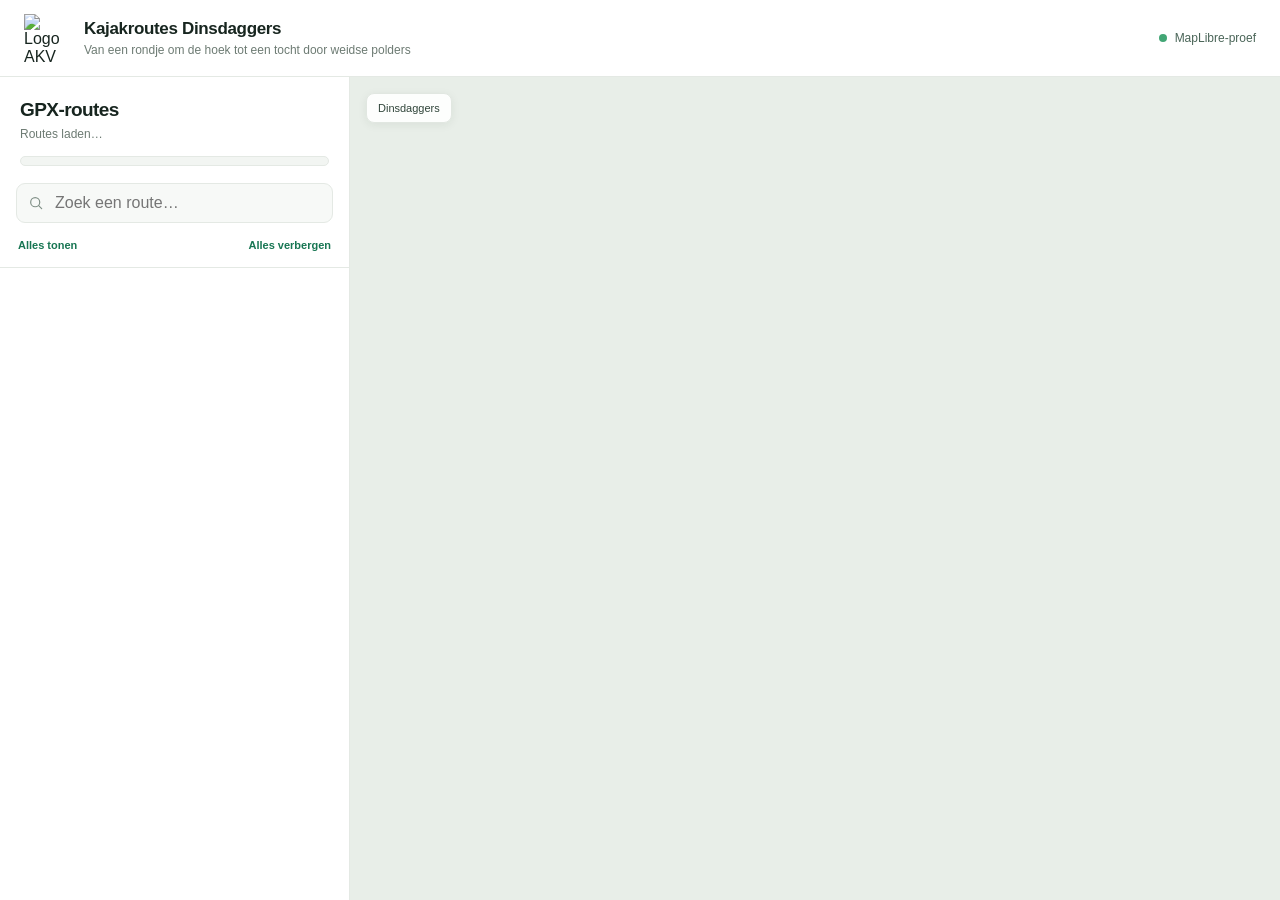
==== map-libre/index.html @ 186e7598 "Add MapLibre route interaction parity Co-authored-by: Copilot <223556219+Copilot@users.noreply.githu" ====
<!doctype html>
<html lang="nl">
  <head>
    <meta charset="utf-8">
    <meta name="viewport" content="width=device-width, initial-scale=1">
    <meta name="theme-color" content="#f5f7f4">
    <title>MapLibre-proef | Kajakroutes</title>
    <link
      rel="stylesheet"
      href="https://unpkg.com/maplibre-gl@6.18.0/dist/maplibre-gl.css"
    >
    <link rel="stylesheet" href="../shared/styles.css">
  </head>
  <body>
    <main class="app">
      <header class="topbar">
        <div class="brand">
          <img
            class="brand-logo"
            src="https://www.akvodysseus.nl/wp-content/uploads/2021/05/cropped-WhatsApp-Image-2021-05-12-at-10.14.57.jpeg"
            alt="Logo AKV Odysseus"
            width="48"
            height="48"
          >
          <div>
            <h1>Kajakroutes Dinsdaggers</h1>
            <p class="subtitle"><a href="https://www.akvodysseus.nl/disciplines/toerkano/routes-kanotochten/">Van een rondje om de hoek tot een tocht door weidse polders</a></p>
          </div>
        </div>
        <div class="topbar-note"><span class="status-dot"></span>MapLibre-proef</div>
      </header>

      <div class="content">
        <aside class="sidebar" aria-label="Routes">
          <button class="sheet-toggle" id="sheet-toggle" type="button" aria-expanded="false" aria-controls="sidebar-content" aria-label="Routes openen">
            <span class="sheet-toggle-content"><span class="sheet-grip" aria-hidden="true"></span><span id="sheet-toggle-label">Routes bekijken</span></span>
          </button>
          <div class="sidebar-content" id="sidebar-content">
            <div class="sidebar-heading">
              <h2>GPX-routes</h2>
              <p class="route-count" id="route-count">Routes laden…</p>
              <div class="region-switch" id="region-switch" role="group" aria-label="Kies een routegebied"></div>
              <p class="source-note" id="source-note" hidden></p>
            </div>
            <label class="search-wrap">
              <svg viewBox="0 0 24 24" fill="none" aria-hidden="true">
                <circle cx="10.8" cy="10.8" r="6.8" stroke="currentColor" stroke-width="1.8"/>
                <path d="m16 16 4.5 4.5" stroke="currentColor" stroke-width="1.8" stroke-linecap="round"/>
              </svg>
              <input id="search" type="search" placeholder="Zoek een route…" autocomplete="off" aria-label="Zoek een route">
            </label>
            <div class="list-actions">
              <button class="text-button" id="show-all" type="button">Alles tonen</button>
              <button class="text-button" id="hide-all" type="button">Alles verbergen</button>
            </div>
            <div id="route-list" aria-live="polite"></div>
          </div>
        </aside>

        <section class="map-wrap" aria-label="Kaart met GPX-routes">
          <div id="map" aria-label="Basiskaart van Nederland"></div>
          <div class="map-label maplibre-map-label" id="map-label">Dinsdaggers</div>
        </section>
      </div>
    </main>
    <script type="module" src="main.js"></script>
  </body>
</html>
---- shared/styles.css ----
:root {
        color-scheme: light;
        font-family: Inter, "Segoe UI", sans-serif;
        color: #17251f;
        background: #f5f7f4;
        font-synthesis: none;
        text-rendering: optimizeLegibility;
        --muted: #6d7b73;
        --line: #e4e9e4;
        --green: #187653;
      }

      * {
        box-sizing: border-box;
      }

      body {
        min-width: 320px;
        min-height: 100vh;
        margin: 0;
        overflow: hidden;
      }

      button,
      input {
        font: inherit;
      }

      .app {
        display: grid;
        grid-template-rows: auto minmax(0, 1fr);
        height: 100vh;
        min-height: 520px;
      }

      .topbar {
        z-index: 500;
        display: flex;
        align-items: center;
        justify-content: space-between;
        gap: 20px;
        min-height: 76px;
        padding: 14px 24px;
        background: #fff;
        border-bottom: 1px solid var(--line);
      }

      .brand {
        display: flex;
        align-items: center;
        gap: 12px;
        min-width: 0;
      }

      .brand-logo {
        display: block;
        width: 48px;
        height: 48px;
        flex: 0 0 auto;
        object-fit: contain;
      }

      h1 {
        margin: 0;
        font-size: 17px;
        font-weight: 700;
        letter-spacing: -0.02em;
      }

      .subtitle {
        margin: 4px 0 0;
        color: var(--muted);
        font-size: 12px;
      }

      .subtitle a {
        color: inherit;
        text-decoration: none;
      }

      .subtitle a:hover {
        color: var(--green);
        text-decoration: underline;
        text-underline-offset: 2px;
      }

      .subtitle a:focus-visible {
        border-radius: 2px;
        outline: 2px solid var(--green);
        outline-offset: 3px;
      }

      .topbar-note {
        display: flex;
        align-items: center;
        gap: 8px;
        color: #4a6558;
        font-size: 12px;
        white-space: nowrap;
      }

      .status-dot {
        width: 8px;
        height: 8px;
        background: #42a675;
        border-radius: 50%;
      }

      .content {
        display: grid;
        grid-template-columns: 350px minmax(0, 1fr);
        min-height: 0;
      }

      .sidebar {
        z-index: 400;
        display: flex;
        min-height: 0;
        flex-direction: column;
        background: #fff;
        border-right: 1px solid var(--line);
      }

      .sidebar-heading {
        padding: 22px 20px 17px;
      }

      .eyebrow {
        margin: 0 0 7px;
        color: var(--green);
        font-size: 10px;
        font-weight: 700;
        letter-spacing: 0.12em;
        text-transform: uppercase;
      }

      h2 {
        margin: 0;
        font-size: 19px;
        letter-spacing: -0.03em;
      }

      .route-count {
        margin: 6px 0 0;
        color: var(--muted);
        font-size: 12px;
      }

      .region-switch {
        display: flex;
        gap: 4px;
        margin-top: 15px;
        padding: 4px;
        background: #f2f5f2;
        border: 1px solid var(--line);
        border-radius: 10px;
      }

      .region-button {
        min-width: 0;
        flex: 1;
        padding: 8px 7px;
        color: #64736a;
        background: transparent;
        border: 0;
        border-radius: 7px;
        cursor: pointer;
        font-size: 11px;
        font-weight: 600;
        line-height: 1.3;
      }

      .region-button:hover {
        color: var(--green);
      }

      .region-button:disabled {
        cursor: wait;
        opacity: 0.6;
      }

      .region-button[aria-pressed="true"] {
        color: #15583f;
        background: #fff;
        box-shadow: 0 1px 3px #1a332014;
      }

      .map-mode-switch {
        display: flex;
        margin-top: 10px;
      }

      .map-mode-button {
        width: 100%;
        padding: 8px 10px;
        color: #64736a;
        background: #f2f5f2;
        border: 1px solid var(--line);
        border-radius: 8px;
        cursor: pointer;
        font-size: 11px;
        font-weight: 600;
      }

      .map-mode-button:hover,
      .map-mode-button[aria-pressed="true"] {
        color: #15583f;
        border-color: #b7d2c2;
        background: #f3f8f4;
      }

      .map-mode-button:disabled {
        cursor: wait;
        opacity: 0.65;
      }

      .heatmap-controls {
        display: grid;
        gap: 12px;
        margin-top: 10px;
        padding: 12px;
        background: #f8faf8;
        border: 1px solid var(--line);
        border-radius: 10px;
      }

      .heatmap-controls[hidden] {
        display: none;
      }

      .heatmap-control {
        display: grid;
        gap: 5px;
        color: #43564b;
        font-size: 11px;
        font-weight: 600;
      }

      .heatmap-control-heading {
        display: flex;
        align-items: baseline;
        justify-content: space-between;
        gap: 10px;
      }

      .heatmap-control output {
        color: var(--green);
        font-variant-numeric: tabular-nums;
      }

      .heatmap-control input {
        width: 100%;
        margin: 0;
        accent-color: var(--green);
      }

      .heatmap-control small,
      .heatmap-summary {
        color: var(--muted);
        font-size: 10px;
        font-weight: 400;
      }

      .heatmap-summary {
        margin: 0;
        line-height: 1.5;
      }

      .route-builder {
        position: absolute;
        z-index: 1100;
        top: 68px;
        left: 16px;
        background: #fff;
        border: 1px solid var(--line);
        border-radius: 9px;
        box-shadow: 0 1px 5px #1a332033;
      }

      .route-builder summary {
        display: grid;
        width: 42px;
        height: 42px;
        place-items: center;
        color: #30453a;
        cursor: pointer;
        list-style: none;
      }

      .route-builder summary::-webkit-details-marker {
        display: none;
      }

      .route-builder summary svg,
      .route-builder-button svg {
        width: 20px;
        height: 20px;
        fill: none;
        stroke: currentColor;
        stroke-linecap: round;
        stroke-linejoin: round;
        stroke-width: 1.8;
      }

      .route-builder summary:hover,
      .route-builder[open] summary,
      .route-builder.is-active summary {
        color: var(--green);
        background: #edf6f1;
        border-radius: 8px;
      }

      .route-builder-info {
        position: absolute;
        top: 0;
        left: 52px;
        width: min(270px, calc(100vw - 130px));
        padding: 10px 12px;
        background: #fff;
        border: 1px solid var(--line);
        border-radius: 9px;
        box-shadow: 0 1px 5px #1a332033;
        max-height: calc(100dvh - 230px);
        overflow-y: auto;
        overscroll-behavior: contain;
      }

      .route-builder-settings {
        display: grid;
        gap: 8px;
        margin-top: 10px;
      }

      .route-builder-settings[hidden] {
        display: none;
      }

      .sr-only {
        position: absolute;
        width: 1px;
        height: 1px;
        overflow: hidden;
        clip-path: inset(50%);
        white-space: nowrap;
      }

      .route-builder p {
        margin: 0;
        color: var(--muted);
        font-size: 10px;
        line-height: 1.45;
      }

      .route-builder input {
        width: 100%;
        min-height: 36px;
        padding: 7px 9px;
        color: #24352c;
        background: #fff;
        border: 1px solid var(--line);
        border-radius: 7px;
      }

      .route-builder input:focus {
        border-color: #7ab59b;
        outline: 2px solid #18765314;
      }

      .route-builder .route-builder-option {
        display: flex;
        align-items: center;
        gap: 7px;
        color: #43564b;
        font-size: 11px;
        font-weight: 600;
      }

      .route-builder .route-builder-option input {
        width: auto;
        min-height: 0;
        margin: 0;
        accent-color: var(--green);
      }

      .route-waterway-coverage {
        display: flex;
        align-items: flex-start;
        gap: 7px;
      }

      .route-waterway-coverage[hidden] {
        display: none;
      }

      .route-waterway-coverage-swatch {
        flex: 0 0 17px;
        margin-top: 5px;
        border-top: 3px solid #27a4c7;
      }

      .route-waterway-coverage p {
        margin: 0;
      }

      .route-waterway-coverage-copy {
        display: grid;
        gap: 4px;
      }

      .route-builder-actions {
        display: flex;
        flex-direction: column;
        gap: 2px;
        max-height: calc(100dvh - 230px);
        overflow-y: auto;
        overscroll-behavior: contain;
        padding: 2px;
      }

      .route-builder-button {
        display: grid;
        width: 38px;
        height: 38px;
        flex: 0 0 38px;
        place-items: center;
        padding: 0;
        color: #15583f;
        background: #fff;
        border: 0;
        border-radius: 7px;
        cursor: pointer;
      }

      .route-builder-button[hidden] {
        display: none;
      }

      .route-builder-button:hover:not(:disabled) {
        background: #edf6f1;
      }

      .route-builder-button[aria-pressed="true"] {
        color: #fff;
        background: var(--green);
        border-color: var(--green);
      }

      .route-builder-button[aria-expanded="true"] {
        background: #edf6f1;
      }

      .route-builder summary:focus-visible,
      .route-builder-button:focus-visible {
        outline: 2px solid var(--green);
        outline-offset: -2px;
      }

      .route-builder-button:disabled {
        cursor: not-allowed;
        opacity: 0.5;
      }

      .source-note {
        margin: 10px 0 0;
        color: var(--muted);
        font-size: 10px;
        line-height: 1.5;
      }

      .source-note a {
        color: var(--green);
      }

      .search-wrap {
        position: relative;
        margin: 0 16px 12px;
      }

      .search-wrap svg {
        position: absolute;
        top: 50%;
        left: 12px;
        width: 16px;
        height: 16px;
        color: #809087;
        transform: translateY(-50%);
        pointer-events: none;
      }

      #search {
        width: 100%;
        height: 40px;
        padding: 0 12px 0 38px;
        color: #24352c;
        background: #f7f9f7;
        border: 1px solid var(--line);
        border-radius: 9px;
        outline: none;
      }

      #search:focus {
        border-color: #7ab59b;
        box-shadow: 0 0 0 3px #18765314;
      }

      .list-actions {
        display: flex;
        justify-content: space-between;
        padding: 0 18px 12px;
        border-bottom: 1px solid var(--line);
      }

      .text-button {
        padding: 4px 0;
        color: var(--green);
        background: none;
        border: 0;
        cursor: pointer;
        font-size: 11px;
        font-weight: 600;
      }

      .text-button:hover {
        color: #0e573b;
      }

      #route-list {
        min-height: 0;
        flex: 1;
        overflow: auto;
        padding: 8px 10px 18px;
        scrollbar-color: #cbd6ce transparent;
        scrollbar-width: thin;
      }

      .group-title {
        margin: 12px 8px 5px;
        color: #849087;
        font-size: 10px;
        font-weight: 700;
        letter-spacing: 0.1em;
        text-transform: uppercase;
      }

      .route-row {
        display: flex;
        align-items: center;
        gap: 10px;
        min-height: 39px;
        padding: 5px 8px;
        border-radius: 8px;
      }

      .route-row:hover {
        background: #f6f8f6;
      }

      .route-row.selected {
        background: #edf6f1;
        box-shadow: inset 3px 0 var(--green);
      }

      .route-toggle {
        width: 15px;
        height: 15px;
        flex: 0 0 auto;
        margin: 0;
        accent-color: var(--green);
        cursor: pointer;
      }

      .route-color {
        width: 17px;
        height: 5px;
        flex: 0 0 auto;
        border-radius: 99px;
      }

      .route-name {
        min-width: 0;
        flex: 1;
        overflow: hidden;
        padding: 5px 0;
        color: #2e4036;
        background: none;
        border: 0;
        cursor: pointer;
        font-size: 12px;
        text-align: left;
        text-overflow: ellipsis;
        white-space: nowrap;
      }

      .route-name:hover {
        color: var(--green);
      }

      .route-row.selected .route-name {
        color: #15583f;
        font-weight: 700;
      }

      .empty-state {
        padding: 20px 10px;
        color: var(--muted);
        font-size: 12px;
        text-align: center;
      }

      .map-wrap {
        position: relative;
        min-width: 0;
        min-height: 0;
        background: #e8eee8;
      }

      .map-wrap .leaflet-top.leaflet-left {
        z-index: 1101;
      }

      .fullscreen-button {
        position: absolute;
        z-index: 1100;
        top: 16px;
        right: 16px;
        display: grid;
        width: 42px;
        height: 42px;
        place-items: center;
        color: #30453a;
        background: #fff;
        border: 1px solid #dfe6df;
        border-radius: 9px;
        box-shadow: 0 1px 5px #1a332033;
        cursor: pointer;
      }

      .fullscreen-button:hover {
        color: var(--green);
        background: #f7faf7;
      }

      .fullscreen-button svg {
        width: 19px;
        height: 19px;
        fill: none;
        stroke: currentColor;
        stroke-linecap: round;
        stroke-linejoin: round;
        stroke-width: 1.8;
      }

      .map-wrap.is-fullscreen {
        position: fixed;
        z-index: 2000;
        inset: 0;
      }

      .map-wrap:fullscreen {
        width: 100%;
        height: 100%;
      }

      #map {
        width: 100%;
        height: 100%;
      }

      .sheet-toggle {
        display: none;
      }

      .sidebar-content {
        display: flex;
        min-height: 0;
        flex: 1;
        flex-direction: column;
      }

      .map-label {
        position: absolute;
        z-index: 400;
        right: 16px;
        bottom: 20px;
        padding: 8px 11px;
        color: #30453a;
        background: #ffffffed;
        border: 1px solid #e1e7e1;
        border-radius: 8px;
        box-shadow: 0 2px 10px #1a332011;
        font-size: 11px;
        pointer-events: none;
      }

      .maplibre-map-label {
        top: 16px;
        right: auto;
        bottom: auto;
        left: 16px;
      }

      .map-legend {
        position: absolute;
        z-index: 400;
        bottom: 20px;
        left: 16px;
        display: flex;
        align-items: center;
        gap: 7px;
        padding: 8px 11px;
        color: #30453a;
        background: #ffffffed;
        border: 1px solid #e1e7e1;
        border-radius: 8px;
        box-shadow: 0 2px 10px #1a332011;
        font-size: 11px;
        pointer-events: none;
      }

      .startpoint-symbol {
        width: 12px;
        height: 12px;
        background: #168a63;
        border: 2px solid #fff;
        border-radius: 50%;
        box-shadow: 0 0 0 1px #168a63;
      }

      .startpoint-symbol.is-hidden {
        visibility: hidden;
      }

      .lake-waterway-status,
      .waterway-candidate-status,
      .waterway-coverage-gap-status,
      .canoe-landings-status,
      .previous-canoe-landings-status {
        max-width: 260px;
        padding: 6px 9px;
        line-height: 1.4;
      }

      .map-error {
        position: absolute;
        z-index: 1000;
        top: 16px;
        left: 50%;
        max-width: calc(100% - 32px);
        padding: 10px 14px;
        color: #7b2d26;
        background: #fff4f1;
        border: 1px solid #f1c8c0;
        border-radius: 9px;
        box-shadow: 0 3px 12px #23140f1a;
        font-size: 13px;
        transform: translateX(-50%);
      }

      .leaflet-popup-content-wrapper {
        border-radius: 10px;
      }

      .maplibre-route-popup .maplibregl-popup-content {
        padding: 10px 12px;
        border-radius: 10px;
        box-shadow: 0 2px 12px #23140f24;
      }

      .maplibre-route-popup .maplibregl-popup-close-button {
        padding: 1px 5px;
        color: #728078;
        font-size: 17px;
      }

      .popup-title {
        margin: 0 0 4px;
        color: #20352a;
        font-size: 13px;
        font-weight: 700;
      }

      .popup-detail {
        margin: 0;
        color: #728078;
        font-size: 11px;
      }

      .popup-action {
        margin-top: 7px;
        padding: 7px 9px;
        color: #15583f;
        background: #edf6f1;
        border: 1px solid #d5e2d9;
        border-radius: 7px;
        cursor: pointer;
        font: inherit;
        font-size: 11px;
        font-weight: 650;
      }

      .popup-action:hover {
        background: #dfeee6;
      }

      .popup-action:focus-visible {
        outline: 2px solid #187653;
        outline-offset: 2px;
      }

      @media (max-width: 720px) {
        .app {
          grid-template-rows: auto minmax(0, 1fr);
          height: 100dvh;
          min-height: 0;
        }

        .topbar {
          min-height: 66px;
          padding: 10px 14px;
        }

        .brand-logo {
          width: 42px;
          height: 42px;
        }

        h1 {
          font-size: 15px;
        }

        .topbar-note {
          font-size: 0;
        }

        .content {
          position: relative;
          display: block;
        }

        .map-wrap {
          position: absolute;
          inset: 0;
        }

        .sidebar {
          position: absolute;
          z-index: 1200;
          right: 0;
          bottom: 0;
          left: 0;
          height: min(78dvh, 680px);
          min-height: 0;
          overflow: hidden;
          border: 1px solid var(--line);
          border-bottom: 0;
          border-radius: 18px 18px 0 0;
          box-shadow: 0 -4px 24px #17251f1c;
          transform: translateY(calc(100% - 68px));
          transition: transform 220ms ease;
          will-change: transform;
        }

        .sidebar.is-expanded {
          transform: translateY(0);
        }

        .sheet-toggle {
          display: flex;
          min-height: 68px;
          flex: 0 0 68px;
          align-items: center;
          justify-content: center;
          gap: 10px;
          padding: 8px 16px 10px;
          color: #30453a;
          background: #fff;
          border: 0;
          cursor: grab;
          touch-action: none;
        }

        .sheet-toggle:active {
          cursor: grabbing;
        }

        .sheet-toggle-content {
          display: grid;
          justify-items: center;
          gap: 5px;
          font-size: 12px;
          font-weight: 650;
        }

        .sheet-grip {
          width: 38px;
          height: 4px;
          background: #c8d2cb;
          border-radius: 99px;
        }

        .sidebar-content {
          min-height: 0;
          overflow: auto;
          overscroll-behavior: contain;
          visibility: hidden;
        }

        .sidebar.is-expanded .sidebar-content {
          visibility: visible;
        }

        .sidebar-heading {
          flex: 0 0 auto;
          padding: 12px 16px 10px;
        }

        .sidebar-heading h2 {
          font-size: 16px;
        }

        .search-wrap {
          flex: 0 0 auto;
          margin: 0 14px 10px;
        }

        .list-actions {
          flex: 0 0 auto;
        }

        #route-list {
          overflow: visible;
          min-height: auto;
          flex: 0 0 auto;
        }

        .fullscreen-button {
          top: 12px;
          right: 12px;
        }

        .route-builder {
          top: 64px;
          left: 12px;
          max-width: calc(100% - 24px);
        }

        .route-builder[open] {
          display: flex;
        }

        .route-builder summary {
          flex: 0 0 44px;
          width: 44px;
          height: 44px;
        }

        .route-builder-body {
          min-width: 0;
        }

        .route-builder-actions {
          max-width: 100%;
          max-height: none;
          flex-direction: row;
          gap: 0;
          padding: 0;
          overflow-x: auto;
          overflow-y: hidden;
          overscroll-behavior-x: contain;
          scrollbar-width: thin;
        }

        .route-builder-button {
          width: 34px;
          height: 44px;
          flex-basis: 34px;
        }

        .route-builder.is-editing #route-draw-toggle,
        .route-builder.is-editing #route-undo,
        .route-builder.is-editing #route-redo,
        .route-builder.is-editing #route-clear,
        .route-builder.is-editing #route-download {
          display: none;
        }

        .route-builder-info {
          left: 0;
          top: 52px;
          width: min(270px, calc(100vw - 24px));
          max-height: calc(100dvh - 270px);
        }

        .map-label {
          right: 10px;
          bottom: 12px;
        }

        .map-legend {
          bottom: 12px;
          left: 10px;
        }
      }

      @media (prefers-reduced-motion: reduce) {
        .sidebar {
          transition: none;
        }
      }
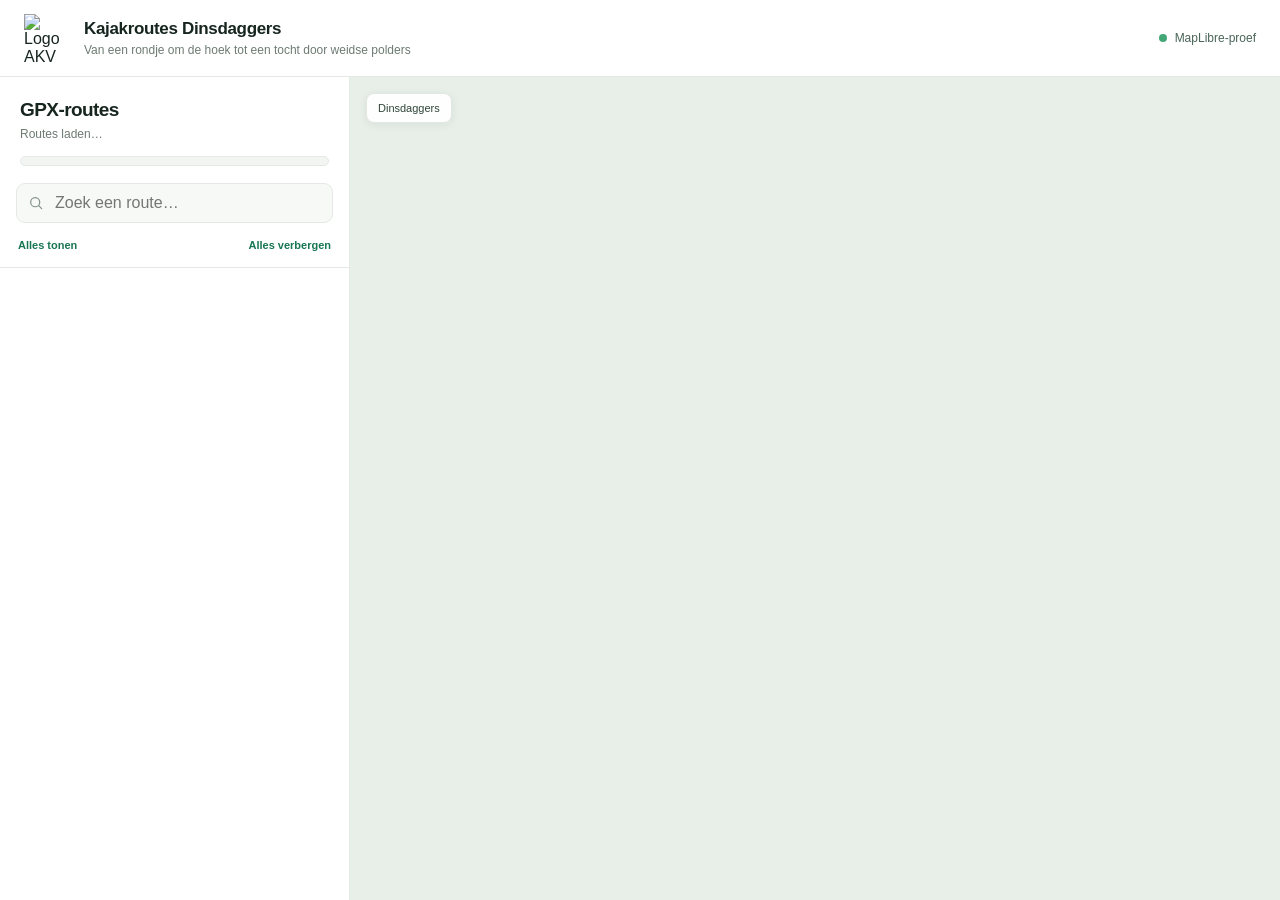
==== commit 5d0872a1: "Block search and AI crawlers with robots.txt and noindex Co-authored-by: Copilot <223556219+Copilot@" ====
--- a/map-libre/index.html
+++ b/map-libre/index.html
@@ -4,6 +4,7 @@
     <meta charset="utf-8">
     <meta name="viewport" content="width=device-width, initial-scale=1">
     <meta name="theme-color" content="#f5f7f4">
+    <meta name="robots" content="noindex, nofollow, noarchive, noimageindex">
     <title>MapLibre-proef | Kajakroutes</title>
     <link
       rel="stylesheet"
--- a/shared/styles.css
+++ b/shared/styles.css
@@ -119,6 +119,94 @@
         flex-direction: column;
         background: #fff;
         border-right: 1px solid var(--line);
+      }
+
+      .sidebar-collapse,
+      .sidebar-reveal {
+        display: none;
+      }
+
+      @media (min-width: 721px) {
+        .content {
+          position: relative;
+          transition: grid-template-columns 220ms ease;
+        }
+
+        .sidebar {
+          position: relative;
+          width: 350px;
+          transition: transform 220ms ease;
+        }
+
+        .sidebar-collapse {
+          position: absolute;
+          z-index: 1;
+          top: 14px;
+          right: 10px;
+          display: grid;
+          place-items: center;
+          width: 32px;
+          height: 32px;
+          padding: 0;
+          color: #30453a;
+          background: #fff;
+          border: 1px solid var(--line);
+          border-radius: 8px;
+          cursor: pointer;
+        }
+
+        .sidebar-collapse svg,
+        .sidebar-reveal svg {
+          width: 18px;
+          height: 18px;
+          fill: none;
+          stroke: currentColor;
+          stroke-width: 2;
+          stroke-linecap: round;
+          stroke-linejoin: round;
+        }
+
+        .sidebar-reveal {
+          position: absolute;
+          z-index: 1150;
+          top: 50%;
+          left: 0;
+          transform: translateY(-50%);
+          place-items: center;
+          width: 28px;
+          height: 56px;
+          padding: 0;
+          color: #30453a;
+          background: #fff;
+          border: 1px solid var(--line);
+          border-left: 0;
+          border-radius: 0 8px 8px 0;
+          box-shadow: 2px 0 8px #17251f1c;
+          cursor: pointer;
+        }
+
+        .content.is-sidebar-collapsed {
+          grid-template-columns: 0 minmax(0, 1fr);
+        }
+
+        .content.is-sidebar-collapsed .sidebar {
+          transform: translateX(-100%);
+        }
+
+        .content.is-sidebar-collapsed .sidebar-collapse {
+          display: none;
+        }
+
+        .content.is-sidebar-collapsed .sidebar-reveal {
+          display: grid;
+        }
+      }
+
+      @media (prefers-reduced-motion: reduce) {
+        .content,
+        .sidebar {
+          transition: none;
+        }
       }
 
       .sidebar-heading {
@@ -335,6 +423,57 @@
         display: none;
       }
 
+      .route-download-dialog {
+        width: min(360px, calc(100vw - 32px));
+        padding: 20px;
+        color: #24352c;
+        background: #fff;
+        border: 1px solid var(--line);
+        border-radius: 9px;
+      }
+
+      .route-download-dialog::backdrop {
+        background: #0006;
+      }
+
+      .route-download-dialog form {
+        display: grid;
+        gap: 10px;
+      }
+
+      .route-download-dialog h2,
+      .route-download-dialog p {
+        margin: 0;
+      }
+
+      .route-download-dialog h2 {
+        font-size: 18px;
+      }
+
+      .route-download-dialog input {
+        width: 100%;
+        min-height: 36px;
+        padding: 7px 9px;
+        border: 1px solid var(--line);
+        border-radius: 7px;
+      }
+
+      .route-download-dialog p {
+        color: #a32121;
+        font-size: 13px;
+      }
+
+      .route-download-actions {
+        display: flex;
+        justify-content: flex-end;
+        gap: 8px;
+      }
+
+      .route-download-actions button {
+        padding: 8px 12px;
+        cursor: pointer;
+      }
+
       .sr-only {
         position: absolute;
         width: 1px;
@@ -382,6 +521,21 @@
         accent-color: var(--green);
       }
 
+      .route-long-press-ready::after {
+        content: "";
+        position: absolute;
+        left: var(--long-press-x);
+        top: var(--long-press-y);
+        width: 44px;
+        height: 44px;
+        margin: -22px 0 0 -22px;
+        border: 3px solid var(--green);
+        border-radius: 50%;
+        background: rgba(24, 118, 83, 0.2);
+        pointer-events: none;
+        z-index: 1000;
+      }
+
       .route-waterway-coverage {
         display: flex;
         align-items: flex-start;
@@ -405,6 +559,15 @@
       .route-waterway-coverage-copy {
         display: grid;
         gap: 4px;
+      }
+
+      .route-waterway-portage-legend::before {
+        display: inline-block;
+        width: 17px;
+        margin-right: 6px;
+        border-top: 3px dashed #e87522;
+        vertical-align: middle;
+        content: "";
       }
 
       .route-builder-actions {
@@ -991,7 +1154,7 @@
           max-height: calc(100dvh - 270px);
         }
 
-        .map-label {
+        .map-label:not(.maplibre-map-label) {
           right: 10px;
           bottom: 12px;
         }
